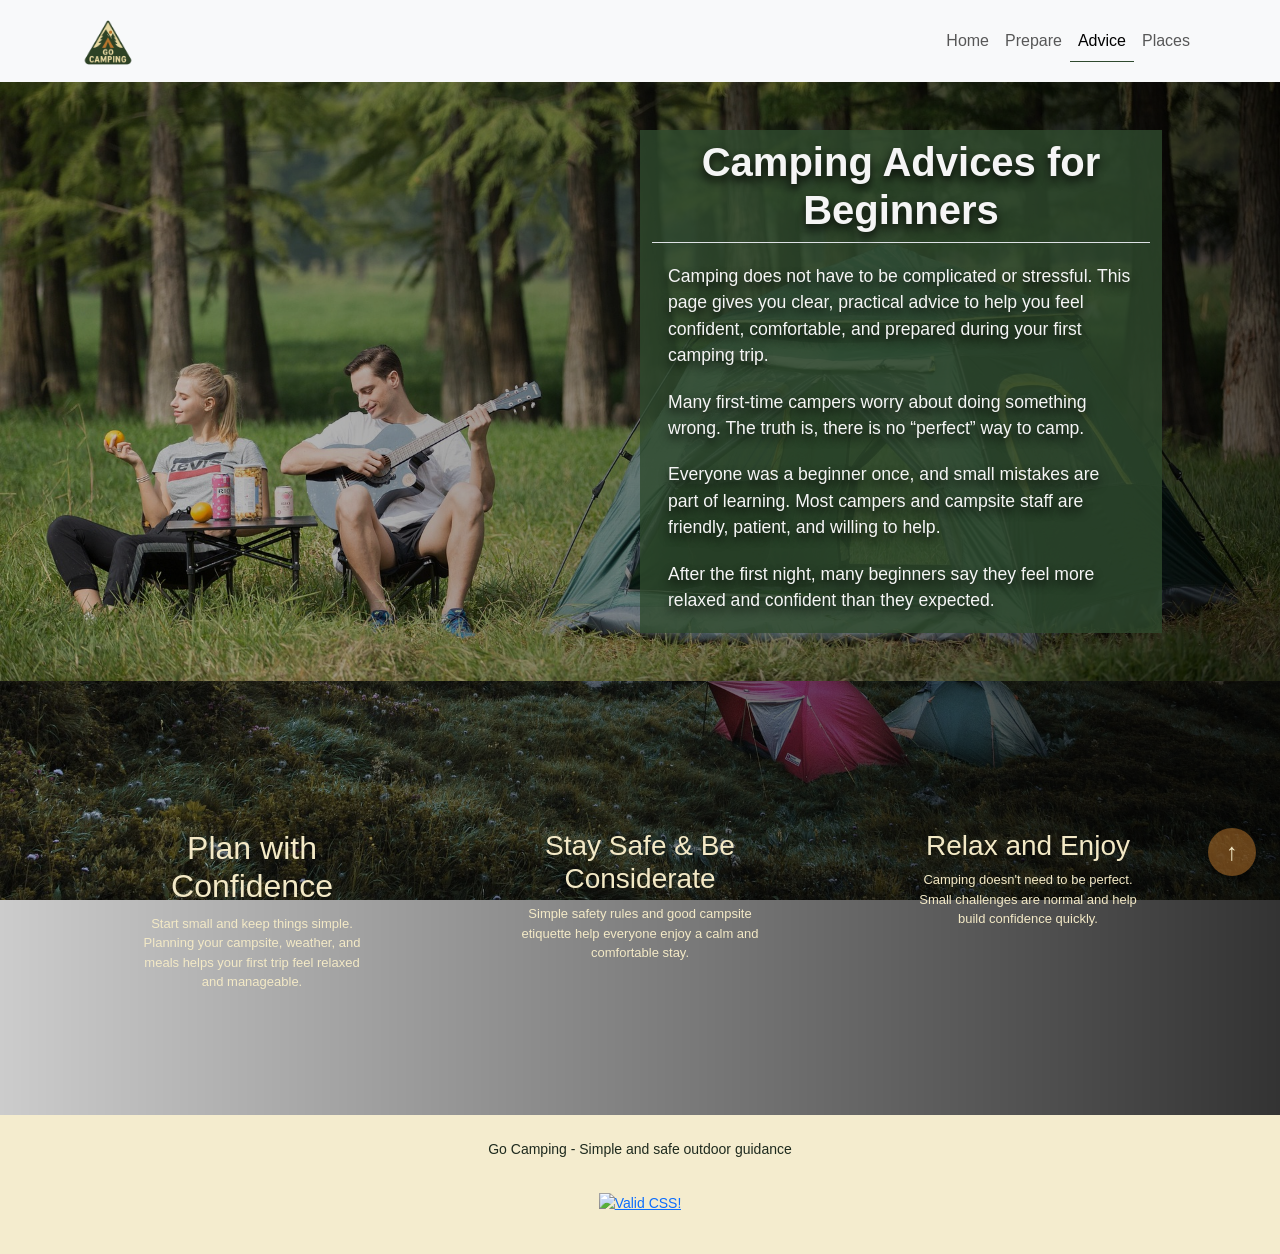
==== advice.html @ 0200592f "Add section 2 cards keeping same stile to all pages" ====
<!DOCTYPE html>
<html lang="en">

<head>
    <meta charset="UTF-8">
    <meta name="viewport" content="width=device-width, initial-scale=1.0">
    <title>Go Camping / Home</title>
    <!-- Favicon -->
    <link rel="icon" type="img/png" href="assets/logo/favicon-96x96.png">

    <!-- Bootstrap CSS link -->
    <link href="https://cdn.jsdelivr.net/npm/bootstrap@5.3.8/dist/css/bootstrap.min.css" rel="stylesheet"
        integrity="sha384-sRIl4kxILFvY47J16cr9ZwB07vP4J8+LH7qKQnuqkuIAvNWLzeN8tE5YBujZqJLB" crossorigin="anonymous">
    <!-- Add custome style sheet -->
    <link rel="stylesheet" href="assets/css/styles.css">
    <link rel="stylesheet" href="assets/css/styles-advice.css">
</head>

<body>
    <a id="top"></a>
    <header>
        <!-- Navigation bar the same on all pages with added "active" class to the active menu link  -->
        <nav class="navbar navbar-expand-lg bg-body-tertiary">
            <div class="container">
                <!-- Make the logo a link to the home page -->
                <a class="navbar-brand" href="index.html">
                    <img src="assets/logo/Go_Camping_logo.png" alt="Go Camping logo" width="52"
                        class="d-inline-block align-text-top">
                </a>
                <button class="navbar-toggler" type="button" data-bs-toggle="collapse" data-bs-target="#navbarNav"
                    aria-controls="navbarNav" aria-expanded="false" aria-label="Toggle navigation">
                    <span class="navbar-toggler-icon"></span>
                </button>
                <div class="collapse navbar-collapse justify-content-end" id="navbarNav">
                    <ul class="navbar-nav">
                        <li class="nav-item">
                            <a class="nav-link " href="index.html">Home</a>
                        </li>
                        <li class="nav-item">
                            <a class="nav-link" href="prepare.html">Prepare</a>
                        </li>
                        <li class="nav-item">
                            <a class="nav-link active" href="advice.html">Advice</a>
                        </li>
                        <li class="nav-item">
                            <a class="nav-link" href="places.html">Places</a>
                        </li>
                    </ul>
                </div>
            </div>
        </nav>
    </header>

    <main id="main-advice">

        <!-- Section Hero 1 -->
        <section id="section-1-advice" class="section hero">
            <div class="container">
                <div class="row justify-content-end align-items-md-center p-md-5">
                    <div class="col-md-6 text-center custom_background">
                        <h1 class="border-bottom p-2 text_shadow">Camping Advices for Beginners</h1>
                        <p class="px-3 text-start text_shadow">
                            Camping does not have to be complicated or stressful.
                            This page gives you clear, practical advice to help you feel confident,
                            comfortable, and prepared during your first camping trip.
                        </p>
                        <p class="px-3 text-start text_shadow">
                            Many first-time campers worry about doing something wrong.
                            The truth is, there is no “perfect” way to camp.
                        </p>
                        <p class="px-3 text-start text_shadow">
                            Everyone was a beginner once, and small mistakes are part of learning.
                            Most campers and campsite staff are friendly, patient, and willing to help.
                        </p>
                        <p class="px-3 text-start text_shadow">
                            After the first night, many beginners say they feel more relaxed
                            and confident than they expected.
                        </p>
                    </div>
                </div>
            </div>
        </section>

        <!-- Section 2 Cards -->
        <section id="section-2-advice" class="py-5">
            <div class="container pb-md-5">
                <div class="row justify-content-center align-items-start g-md-5">
                    <!-- Card 1 -->
                    <div class="col-12 col-md-4 d-flex justify-content-center">
                        <div class="card pt-3 bg-transparent card-fixedSize text-center">
                            <i class="fa-solid fa-map-signs card-icon" style="color: rgb(226, 164, 94);"></i>
                            <div class="card-body-index">
                                <h2 class="card-header">Plan with Confidence</h2>
                                <p class="card-text">
                                    Start small and keep things simple. Planning your campsite, weather, and meals helps
                                    your first
                                    trip feel relaxed and manageable.
                                </p>
                            </div>
                        </div>
                    </div>
                    <!-- Card 2 -->
                    <div class="col-12 col-md-4 d-flex justify-content-center">
                        <div class="card pt-3 bg-transparent card-fixedSize text-center">
                            <i class="fa-solid fa-shield-halved card-icon" style="color: rgb(226, 164, 94);"></i>
                            <div class="card-body-index">
                                <h3 class="card-header">Stay Safe &amp; Be Considerate</h3>
                                <p class="card-text">
                                    Simple safety rules and good campsite etiquette help everyone enjoy a calm and
                                    comfortable stay.
                                </p>
                            </div>
                        </div>
                    </div>
                    <!-- Card 3 -->
                    <div class="col-12 col-md-4 d-flex justify-content-center">
                        <div class="card pt-3 bg-transparent card-fixedSize text-center">
                            <i class="fa-solid fa-mug-hot card-icon" style="color: rgb(226, 164, 94);"></i>
                            <div class="card-body-index">
                                <h3 class="card-header">Relax and Enjoy</h3>
                                <p class="card-text">
                                    Camping doesn't need to be perfect. Small challenges are normal and help build
                                    confidence quickly.
                                </p>
                            </div>
                        </div>
                    </div>

                </div>
            </div>
        </section>

        

    </main>

    <footer class="site-footer">
        <p>Go Camping - Simple and safe outdoor guidance</p>
        <ul id="social-networks">
            <li><a href="https://www.facebook.com" target="_blank"
                    aria-label="Visit our Facebook page (opens in a new tab)"><i class="fa-brands fa-facebook"></i></a>
            </li>
            <li><a href="https://www.x.com" target="_blank" aria-label="Visit our Tweeter page (opens in a new tab)"><i
                        class="fa-brands fa-twitter"></i></a></li>
            <li><a href="https://www.youtube.com" target="_blank"
                    aria-label="Visit our YouTube channel (opens in a new tab)"><i class="fa-brands fa-youtube"></i></a>
            </li>
            <li><a href="https://www.instagram.com" target="_blank"
                    aria-label="Visit our Instagram page (opens in a new tab)"><i
                        class="fa-brands fa-instagram"></i></a></li>
        </ul>
        <p>
            <a href="https://jigsaw.w3.org/css-validator/check/referer">
                <img style="border:0;width:88px;height:31px" src="https://jigsaw.w3.org/css-validator/images/vcss"
                    alt="Valid CSS!">
            </a>
        </p>
    </footer>
    <a href="#top" class="back-to-top" aria-label="Back to top">
        ↑
    </a>
    <!-- Font Awesome kit -->
    <script src="https://kit.fontawesome.com/3b20d96fa9.js" crossorigin="anonymous"></script>
    <!-- Bootstrap JS -->
    <script src="https://cdn.jsdelivr.net/npm/bootstrap@5.3.8/dist/js/bootstrap.bundle.min.js"
        integrity="sha384-FKyoEForCGlyvwx9Hj09JcYn3nv7wiPVlz7YYwJrWVcXK/BmnVDxM+D2scQbITxI" crossorigin="anonymous">
        </script>
</body>

</html>
---- assets/css/styles.css ----
/* ============================================ */
/* Color variables */

:root {
    --color-primary: rgb(47, 74, 46);
    --color-primary-dark: rgb(36, 58, 35);
    --color-accent: rgb(196, 122, 44);
    --color-accent-light: rgb(226, 164, 94);
    --color-bg-main: rgb(243, 233, 198);
    --color-bg-soft: rgb(250, 245, 228);
    --color-text-main: rgb(30, 42, 30);
    --color-text-light: rgb(243, 233, 198);
    --color-border: rgb(212, 200, 158);
}

.dark_background {
    background-color: rgba(47, 74, 46, 0.8) !important;
}

.light_background{
    background-color: rgba(196, 122, 44, 0.8) !important;
}

.text_shadow {
    text-shadow: 0 5px 10px rgba(0, 0, 0, 0.9);
}

/* ============================================ */
/* Reset & base styles */

* {
    margin: 0;
    padding: 0;
    box-sizing: border-box;
    scroll-behavior: smooth;
}

body {
    font-family: 'Montserrat', sans-serif;
    min-height: 100vh;
    color: var(--color-text-light);
}

/* ============================================ */
/* Layout */

main {
    padding-top: 70px;
}

#main-home {
    background:
        linear-gradient(to right, rgba(0, 0, 0, 0.2), rgba(0, 0, 0, 0.8)),
        url("../img/hero-image-1.jpg") left bottom / cover no-repeat fixed;
}

/* ============================================ */
/* Navbar */

.active {
    border-bottom: 1px solid var(--color-primary);
}

/* ============================================ */
/* Buttons */

.btn-styles,
.btn-styles-reverse {
    border-radius: 0;
    border: none;
    color: var(--color-text-light) !important;
}

.btn-styles {
    background-color: var(--color-accent) !important;
}

.btn-styles-reverse {
    background-color: var(--color-primary) !important;
}

.btn-styles:hover,
.btn-styles-reverse:hover {
    transform: translateY(-2px);
    box-shadow: 0 6px 20px rgba(0, 0, 0, 0.15);
}

/* ============================================ */
/* Hero text */

.hero h1 {
    color: whitesmoke;
    margin-bottom: 20px;
    font-size: 2.5rem;
    font-weight: 600;
}

.hero p {
    color: whitesmoke;
    font-size: 1.1rem;
    margin-bottom: 20px;

    font-weight: 500;
}

/* ============================================ */
/* Sections Styles */

/* Section 1 */
#section-1-index {
    min-height: 80vh;
    display: flex;
    flex-direction: column;
    justify-content: center;
    align-items: center;
    text-align: center;
    padding: 40px;
}

/* Section 2 */
/* Accordion styles */

/* Shared accordion base */
.accordion-button-1,
.accordion-button-2 {
    background-color: var(--color-bg-soft);
    color: var(--color-text-main);
    box-shadow: none;
}

.accordion-body-1,
.accordion-body-2 {
    background-color: var(--color-bg-soft);
    box-shadow: none;
}

/* Accordion active states */
.accordion-button-1:not(.collapsed) {
    background-color: var(--color-accent);
    color: var(--color-text-light);
    box-shadow: none;
}

.accordion-button-1:is(.collapsed),
.accordion-button-2:is(.collapsed) {
    box-shadow: none;
}

.accordion-button-2:not(.collapsed) {
    background-color: var(--color-primary);
    color: var(--color-text-light);
    box-shadow: none;
}

/* ============================================ */
/* Section 3 */
/* Cards (cleaned & unified) */

.card,
.card * {
    border: none;
    background-color: transparent;
}


/* Fixed size card */
.card-fixedSize {
    width: 15rem;
    height: 15rem;
    transition:
        transform 0.3s ease,
        box-shadow 0.3s ease,
        background-color 0.3s ease;
}

/* Responsive icon */
.card-icon {
    font-size: clamp(3rem, 5vw, 5rem);
    padding: 0.8rem;
    transition: transform 0.3s ease, color 0.3s ease;
}

/* Card text */
.card-body-index {
    color: var(--color-text-light);
    font-size: small;
}

/* Hover effect */
.card-fixedSize:hover {
    transform: translateY(-8px);
}

.card-fixedSize:hover .card-icon {
    transform: scale(1.1);
    color: var(--color-accent);
}

/* ============================================ */
/* Footer */

.site-footer {
    text-align: center;
    padding: 1.5rem;
    font-size: 0.875rem;
    background-color: rgba(243, 233, 198, 0.85);
}

footer p {
    color: var(--color-text-main);
}

#social-networks {
    display: flex;
    justify-content: center;
    gap: 20px;
    list-style: none;
    padding: 0;
}

#social-networks a {
    color: var(--color-primary-dark);
    font-size: 1.5rem;
}

#image-homepage {
    width: 350px;
    height: auto;
    border-radius: 20px;
}

/* ============================================ */
/* Modal */
.modal-content {
    color: whitesmoke;
}

/* ============================================ */
/* Back to top button */

.back-to-top {
    position: fixed;
    bottom: 1.5rem;
    right: 1.5rem;
    z-index: 999;

    width: 48px;
    height: 48px;

    display: flex;
    align-items: center;
    justify-content: center;

    background-color: rgba(196, 122, 44, 0.5);
    color: var(--color-text-light);
    text-decoration: none;

    font-size: 1.5rem;
    font-weight: bold;
    border-radius: 50%;
    box-shadow: 0 4px 8px rgba(0, 0, 0, 0.25);
}

/* ============================================ */
/* Media queries for responsiveness */

@media (max-width: 576px) {
    .hero p {
        color: whitesmoke;
        font-size: 0.9rem;
        margin-bottom: 20px;
    }

    .back-to-top {
        width: 42px;
        height: 42px;
        font-size: 1.25rem;
        bottom: 1rem;
        right: 1rem;
    }
}

@media (max-width: 768px) {
    .section2,
    .section3 {
        width: 100%;
    }

    .section2 {
        margin-bottom: 20px;
    }

    .card-fixedSize {
        width: 10rem !important;
        height: 17rem !important;
        margin: 0;
        padding: 0;
    }   

    .card h3 {
        font-size: 1rem;
    }
}
---- assets/css/styles-advice.css ----
/* ============================================ */
/* Color variables */

:root {
    --color-primary: rgb(47, 74, 46);
    --color-primary-dark: rgb(36, 58, 35);
    --color-accent: rgb(196, 122, 44);
    --color-accent-light: rgb(226, 164, 94);
    --color-bg-main: rgb(243, 233, 198);
    --color-bg-soft: rgb(250, 245, 228);
    --color-text-main: rgb(30, 42, 30);
    --color-text-light: rgb(243, 233, 198);
    --color-border: rgb(212, 200, 158);
}

/* ============================================ */

#main-advice {
    padding-top: 0;
    background:
        linear-gradient(
            to right,
            rgba(0, 0, 0, 0.2),
            rgba(0, 0, 0, 0.8)
        ),
        url("../img/camping-6.jpg") left bottom/cover no-repeat fixed;
}

/* Section 1 */
#section-1-advice {
    color: whitesmoke;
    margin-bottom: 50px;
    background:
        linear-gradient(
            to right,
            rgba(0, 0, 0, 0.2),
            rgba(0, 0, 0, 0.6)
        ),
        url("../img/hero-image-4.jpg") left bottom/cover no-repeat;
}

/* ============================================ */
/* Media queries for responsiveness */

@media (max-width: 576px) {
    .custom_background {
        background-color: rgba(47, 74, 46, 0.3);
    }   
}

@media (min-width: 768px) {
    .custom_background {
        background-color: rgba(47, 74, 46, 0.8);
    }   
}
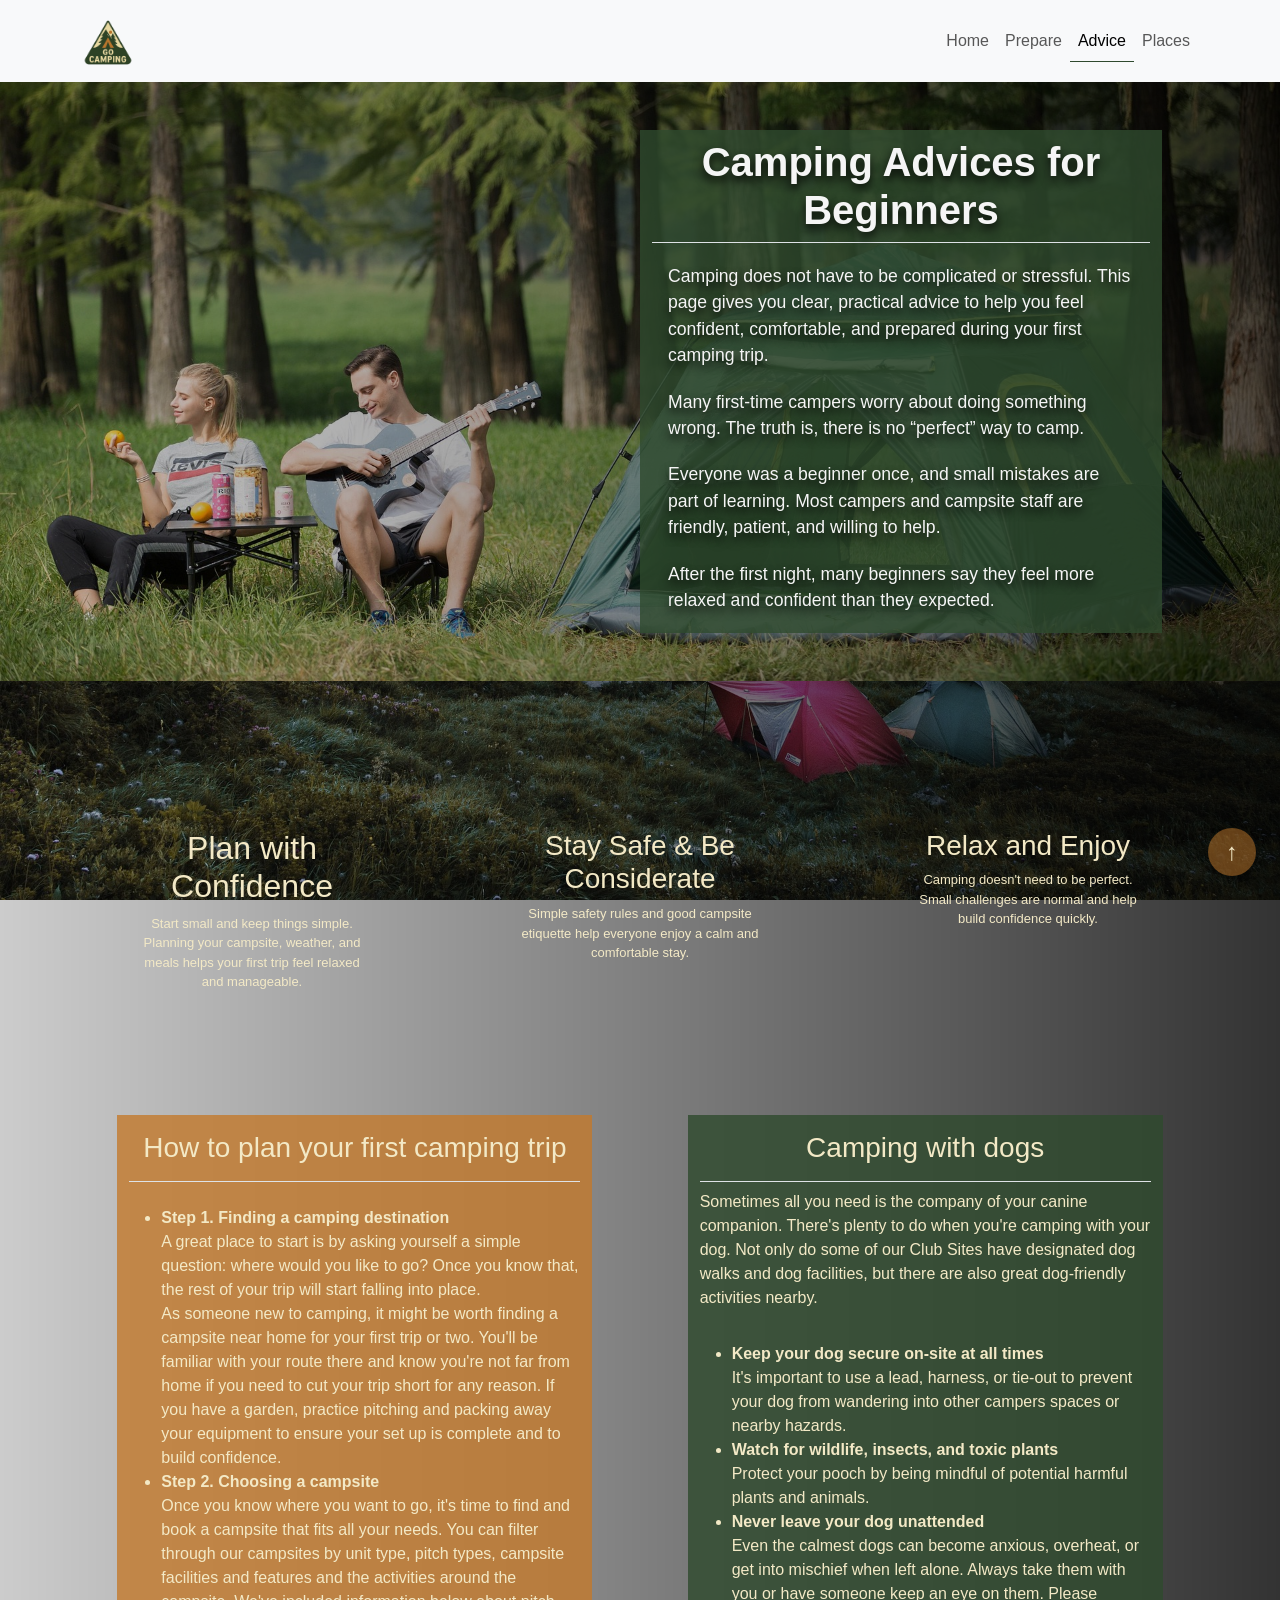
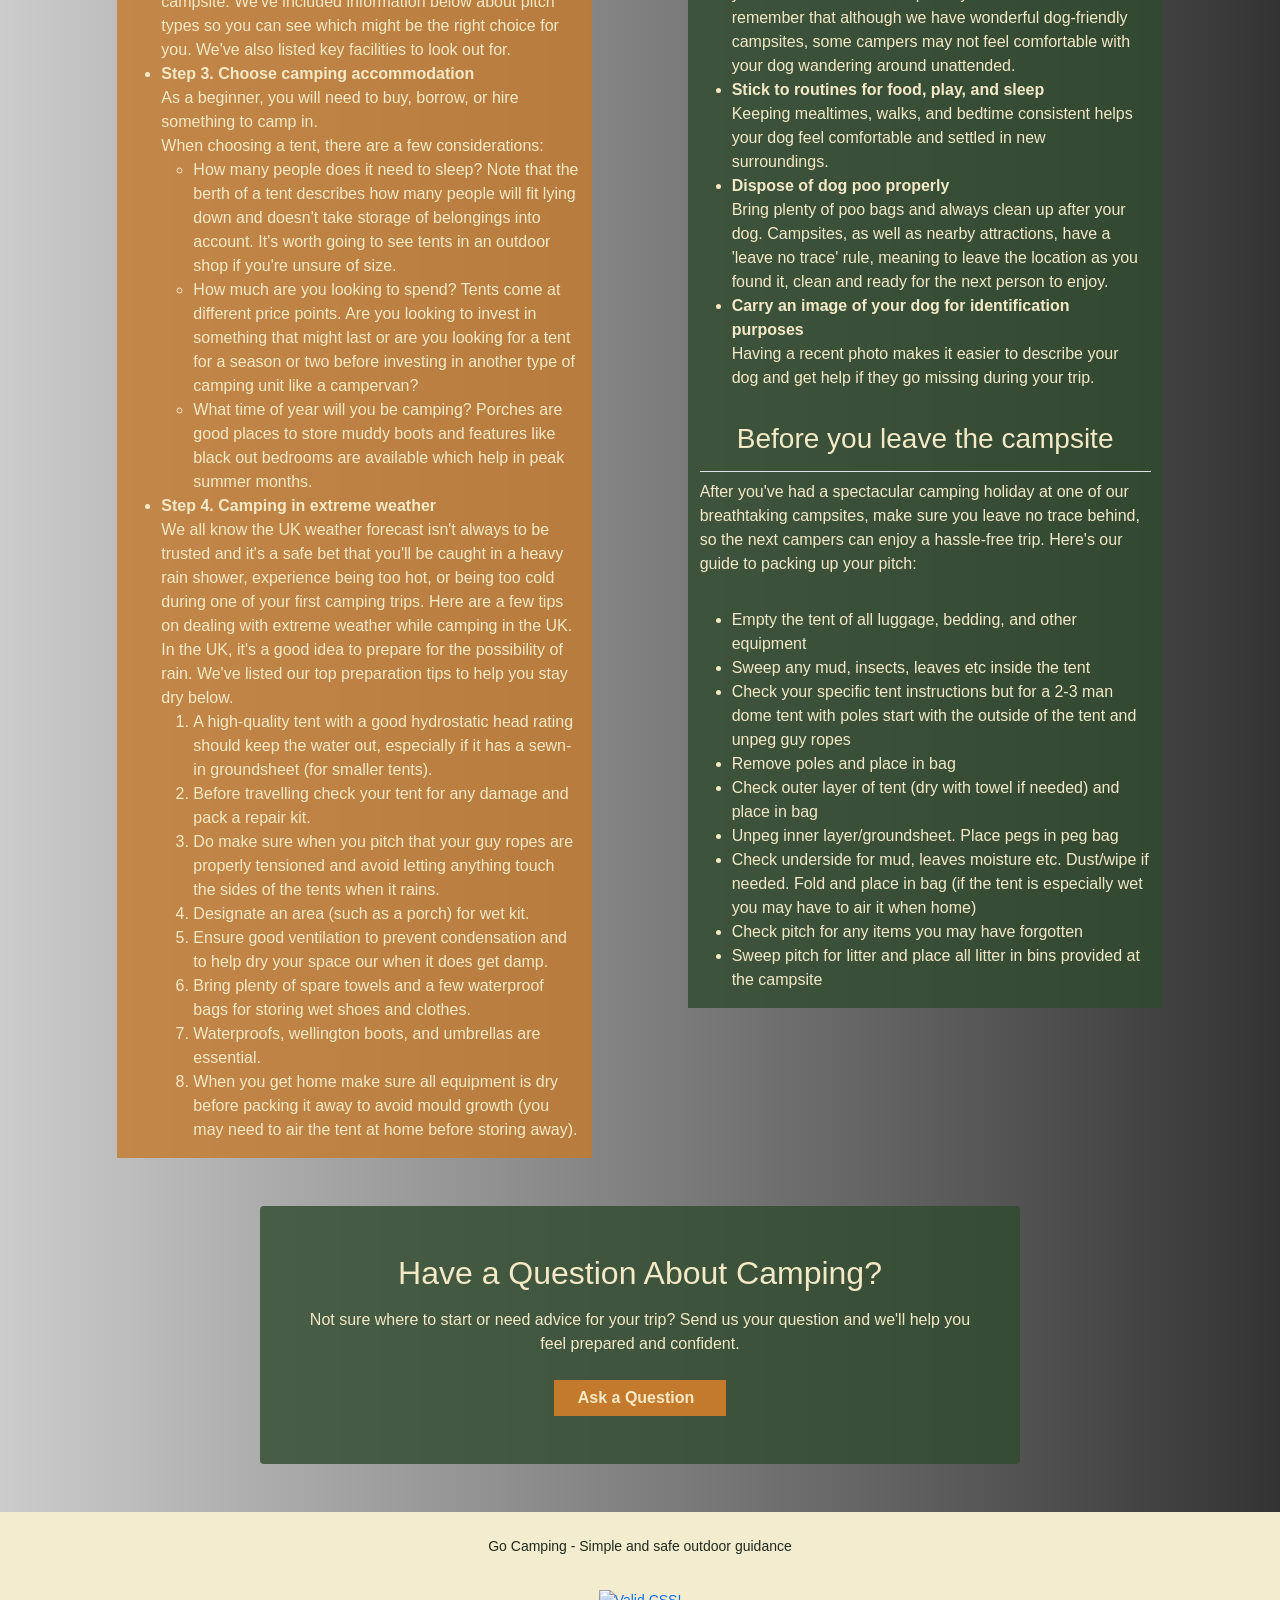
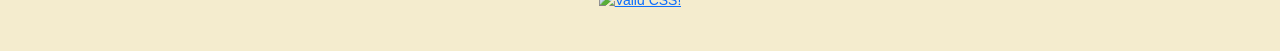
==== commit b44f16cc: "Add section 3 and modal" ====
--- a/advice.html
+++ b/advice.html
@@ -130,7 +130,254 @@
             </div>
         </section>
 
-        
+        <!-- Section 3 -->
+        <section id="section-3-advice">
+            <div class="container">
+                <div class="row justify-content-evenly align-items-start gap-5">
+                    <!-- How to plan your first camping trip -->
+                    <div class="col-md-5 text-center light_background">
+                        <h3 class="border-bottom py-3">
+                            How to plan your first camping trip
+                            <i class="fa-solid fa-tent" style="color: rgb(47, 74, 46);"></i>
+                        </h3>
+                        <ul class="list-inline-item pt-3">
+                            <li class="text-start">
+                                <b>Step 1. Finding a camping destination</b><br>
+                                A great place to start is by asking yourself a simple question: where would you like to
+                                go? Once you know that, the rest of your trip will start falling into place.<br>
+                                As someone new to camping, it might be worth finding a campsite near home for your first
+                                trip or two. You'll be familiar with your route there and know you're not far from
+                                home if you need to cut your trip short for any reason. If you have a garden, practice
+                                pitching and packing away your equipment to ensure your set up is complete and to build
+                                confidence.
+                            </li>
+                            <li class="text-start">
+                                <b>Step 2. Choosing a campsite</b><br>
+                                Once you know where you want to go, it's time to find and book a campsite that fits all
+                                your needs.
+                                You can filter through our campsites by unit type, pitch types, campsite facilities and
+                                features and the activities around the campsite.
+                                We've included information below about pitch types so you can see which might be the
+                                right choice for you. We've also listed key facilities
+                                to look out for.
+                            </li>
+                            <li class="text-start">
+                                <b>Step 3. Choose camping accommodation</b><br>
+                                As a beginner, you will need to buy, borrow, or hire something to camp in. <br>
+                                When choosing a tent, there are a few considerations:
+                                <ul>
+                                    <li>How many people does it need to sleep? Note that the berth of a tent describes
+                                        how many people will fit
+                                        lying down and doesn't take storage of belongings into account. It's worth going
+                                        to see tents in an outdoor shop if you're unsure of size.
+                                    </li>
+                                    <li>How much are you looking to spend? Tents come at different price points. Are you
+                                        looking to invest in something that might last or are you
+                                        looking for a tent for a season or two before investing in another type of
+                                        camping unit like a campervan?
+                                    </li>
+                                    <li>
+                                        What time of year will you be camping? Porches are good places to store muddy
+                                        boots and features like black out bedrooms are available which help in peak
+                                        summer months.
+                                    </li>
+                                </ul>
+                            </li>
+                            <li class="text-start">
+                                <b>Step 4. Camping in extreme weather</b> <br>
+                                We all know the UK weather forecast isn't always to be trusted and it's a safe bet that
+                                you'll be caught in a heavy rain shower,
+                                experience being too hot, or being too cold during one of your first camping trips. Here
+                                are a few tips on dealing with extreme
+                                weather while camping in the UK. <br>
+                                In the UK, it's a good idea to prepare for the possibility of rain. We've listed our top
+                                preparation tips to help you stay dry below.
+                                <ol>
+                                    <li>A high-quality tent with a good hydrostatic head rating should keep the water
+                                        out, especially if it has a sewn-in groundsheet (for smaller tents).</li>
+                                    <li>Before travelling check your tent for any damage and pack a repair kit.</li>
+                                    <li>Do make sure when you pitch that your guy ropes are properly tensioned and avoid
+                                        letting anything touch the sides of the tents when it rains.</li>
+                                    <li>Designate an area (such as a porch) for wet kit.</li>
+                                    <li>Ensure good ventilation to prevent condensation and to help dry your space our
+                                        when it does get damp.</li>
+                                    <li>Bring plenty of spare towels and a few waterproof bags for storing wet shoes and
+                                        clothes.</li>
+                                    <li>Waterproofs, wellington boots, and umbrellas are essential.</li>
+                                    <li>When you get home make sure all equipment is dry before packing it away to avoid
+                                        mould growth (you may need to air the tent at home before storing away).</li>
+                                </ol>
+                            </li>
+
+                        </ul>
+                    </div>
+                    <!-- Camping with dogs -->
+                    <div class="col-md-5 text-center dark_background">
+                        <h3 class="border-bottom py-3">
+                            Camping with dogs
+                            <i class="fa-solid fa-dog" style="color: rgb(196, 122, 44);"></i>
+                        </h3>
+                        <p class="text-start">
+                            Sometimes all you need is the company of your canine companion. There's plenty to do when
+                            you're camping with your dog.
+                            Not only do some of our Club Sites have designated dog walks and dog facilities, but there
+                            are also great dog-friendly activities nearby.
+                        </p>
+                        <ul class="list-inline-item pt-3">
+                            <li class="text-start">
+                                <b>Keep your dog secure on-site at all times</b><br>
+                                It's important to use a lead, harness, or tie-out to prevent your dog from wandering
+                                into other campers spaces or nearby hazards.
+                            </li>
+                            <li class="text-start">
+                                <b>Watch for wildlife, insects, and toxic plants</b><br>
+                                Protect your pooch by being mindful of potential harmful plants and animals.
+                            </li>
+                            <li class="text-start">
+                                <b>Never leave your dog unattended</b><br>
+                                Even the calmest dogs can become anxious, overheat, or get into mischief when left
+                                alone.
+                                Always take them with you or have someone keep an eye on them.
+                                Please remember that although we have wonderful dog-friendly campsites, some campers may
+                                not feel comfortable with
+                                your dog wandering around unattended.
+                            </li>
+                            <li class="text-start">
+                                <b>Stick to routines for food, play, and sleep</b><br>
+                                Keeping mealtimes, walks, and bedtime consistent helps your dog feel comfortable and
+                                settled in new surroundings.
+                            </li>
+                            <li class="text-start">
+                                <b>Dispose of dog poo properly</b><br>
+                                Bring plenty of poo bags and always clean up after your dog. Campsites, as well as
+                                nearby attractions, have a 'leave no trace' rule,
+                                meaning to leave the location as you found it, clean and ready for the next person to
+                                enjoy.
+                            </li>
+                            <li class="text-start">
+                                <b>Carry an image of your dog for identification purposes</b><br>
+                                Having a recent photo makes it easier to describe your dog and get help if they go
+                                missing during your trip.
+                            </li>
+                        </ul>
+                        <h3 class="border-bottom py-3">
+                            Before you leave the campsite
+                            <i class="fa-solid fa-face-grin-beam" style="color: rgb(196, 122, 44);"></i>
+                        </h3>
+                        <p class="text-start">After you've had a spectacular camping holiday at one of our breathtaking
+                            campsites, make sure you leave no trace behind, so the next campers can enjoy a hassle-free
+                            trip.
+                            Here's our guide to packing up your pitch:</p>
+                        <ul class="list-inline-item pt-3">
+                            <li class="text-start">Empty the tent of all luggage, bedding, and other equipment</li>
+                            <li class="text-start">Sweep any mud, insects, leaves etc inside the tent</li>
+                            <li class="text-start">Check your specific tent instructions but for a 2-3 man dome tent
+                                with poles start with the outside of the tent and unpeg guy ropes</li>
+                            <li class="text-start">Remove poles and place in bag</li>
+                            <li class="text-start">Check outer layer of tent (dry with towel if needed) and place in bag
+                            </li>
+                            <li class="text-start">Unpeg inner layer/groundsheet. Place pegs in peg bag</li>
+                            <li class="text-start">Check underside for mud, leaves moisture etc. Dust/wipe if needed.
+                                Fold and place in bag (if the tent is especially wet you may have to air it when home)
+                            </li>
+                            <li class="text-start">Check pitch for any items you may have forgotten</li>
+                            <li class="text-start">Sweep pitch for litter and place all litter in bins provided at the
+                                campsite</li>
+                        </ul>
+                    </div>
+                </div>
+            </div>
+        </section>
+
+        <!-- Section 4 modal + button -->
+        <section class="section py-5" aria-labelledby="ask-question-heading">
+            <div class="container">
+                <!-- Header and button for the modal -->
+                <div class="row justify-content-center text-center">
+                    <div class="col-md-8 dark_background p-4 p-md-5 rounded-1">
+                        <h2 id="ask-question-heading" class="mb-3">
+                            Have a Question About Camping?
+                        </h2>
+                        <p class="mb-4">
+                            Not sure where to start or need advice for your trip?
+                            Send us your question and we'll help you feel prepared and confident.
+                        </p>
+
+                        <!-- Button trigger modal -->
+                        <button type="button" class="btn btn-styles fw-bold px-4" data-bs-toggle="modal"
+                            data-bs-target="#questionModal" aria-label="Open form to ask a camping question">
+                            Ask a Question
+                            <i class="fa-solid fa-paper-plane ms-2" aria-hidden="true"></i>
+                        </button>
+                    </div>
+                </div>
+            </div>
+            <!-- Modal -->
+            <div class="modal fade" id="questionModal" tabindex="-1" aria-hidden="true">
+                <div class="modal-dialog modal-dialog-centered modal-body dark_background">
+                    <div class="modal-content bg-transparent">
+                        <!-- Modal header -->
+                        <div class="modal-header">
+                            <h3 class="modal-title" id="questionModalLabel">
+                                Ask a Camping Question
+                            </h3>
+                            <button type="button" class="btn-close btn-close-white" data-bs-dismiss="modal"
+                                aria-label="Close"></button>
+                        </div>
+                        <!-- Modal body -->
+                        <div class="modal-body">
+                            <!-- Using GET instead of post so we get redirected to success.html -->
+                            <form action="success.html" method="get">
+
+                                <!-- Name -->
+                                <div class="mb-3">
+                                    <label for="userName" class="form-label">Your Name *</label>
+                                    <input type="text" class="form-control" id="userName" name="name" required>
+                                </div>
+
+                                <!-- Email -->
+                                <div class="mb-3">
+                                    <label for="userEmail" class="form-label">Email Address *</label>
+                                    <input type="email" class="form-control" id="userEmail" name="email" required>
+                                </div>
+
+                                <!-- Topic -->
+                                <div class="mb-3">
+                                    <label for="questionTopic" class="form-label">Topic *</label>
+                                    <select class="form-select" id="questionTopic" name="topic" required>
+                                        <option value="" disabled selected>Select a topic</option>
+                                        <option>Choosing a campsite</option>
+                                        <option>First-time camping</option>
+                                        <option>Camping safety</option>
+                                        <option>Camping with family</option>
+                                        <option>Equipment & packing</option>
+                                        <option>Other</option>
+                                    </select>
+                                </div>
+
+                                <!-- Question -->
+                                <div class="mb-3">
+                                    <label for="userMessage" class="form-label">
+                                        Your Question *
+                                    </label>
+                                    <textarea class="form-control" id="userMessage" name="message" rows="4"
+                                        required></textarea>
+                                </div>
+
+                                <!-- Submit Button -->
+                                <div class="text-end">
+                                    <button type="submit" class="btn btn-styles fw-bold">
+                                        Send Question
+                                        <i class="fa-solid fa-check ms-2" aria-hidden="true"></i>
+                                    </button>
+                                </div>
+
+                            </form>
+                        </div>
+                    </div>
+                </div>
+            </div>
+        </section>
 
     </main>
 
--- a/assets/css/styles-advice.css
+++ b/assets/css/styles-advice.css
@@ -39,6 +39,11 @@
         url("../img/hero-image-4.jpg") left bottom/cover no-repeat;
 }
 
+/* Cards */
+.card-icon {
+    color: var(--color-primary);
+}
+
 /* ============================================ */
 /* Media queries for responsiveness */
 
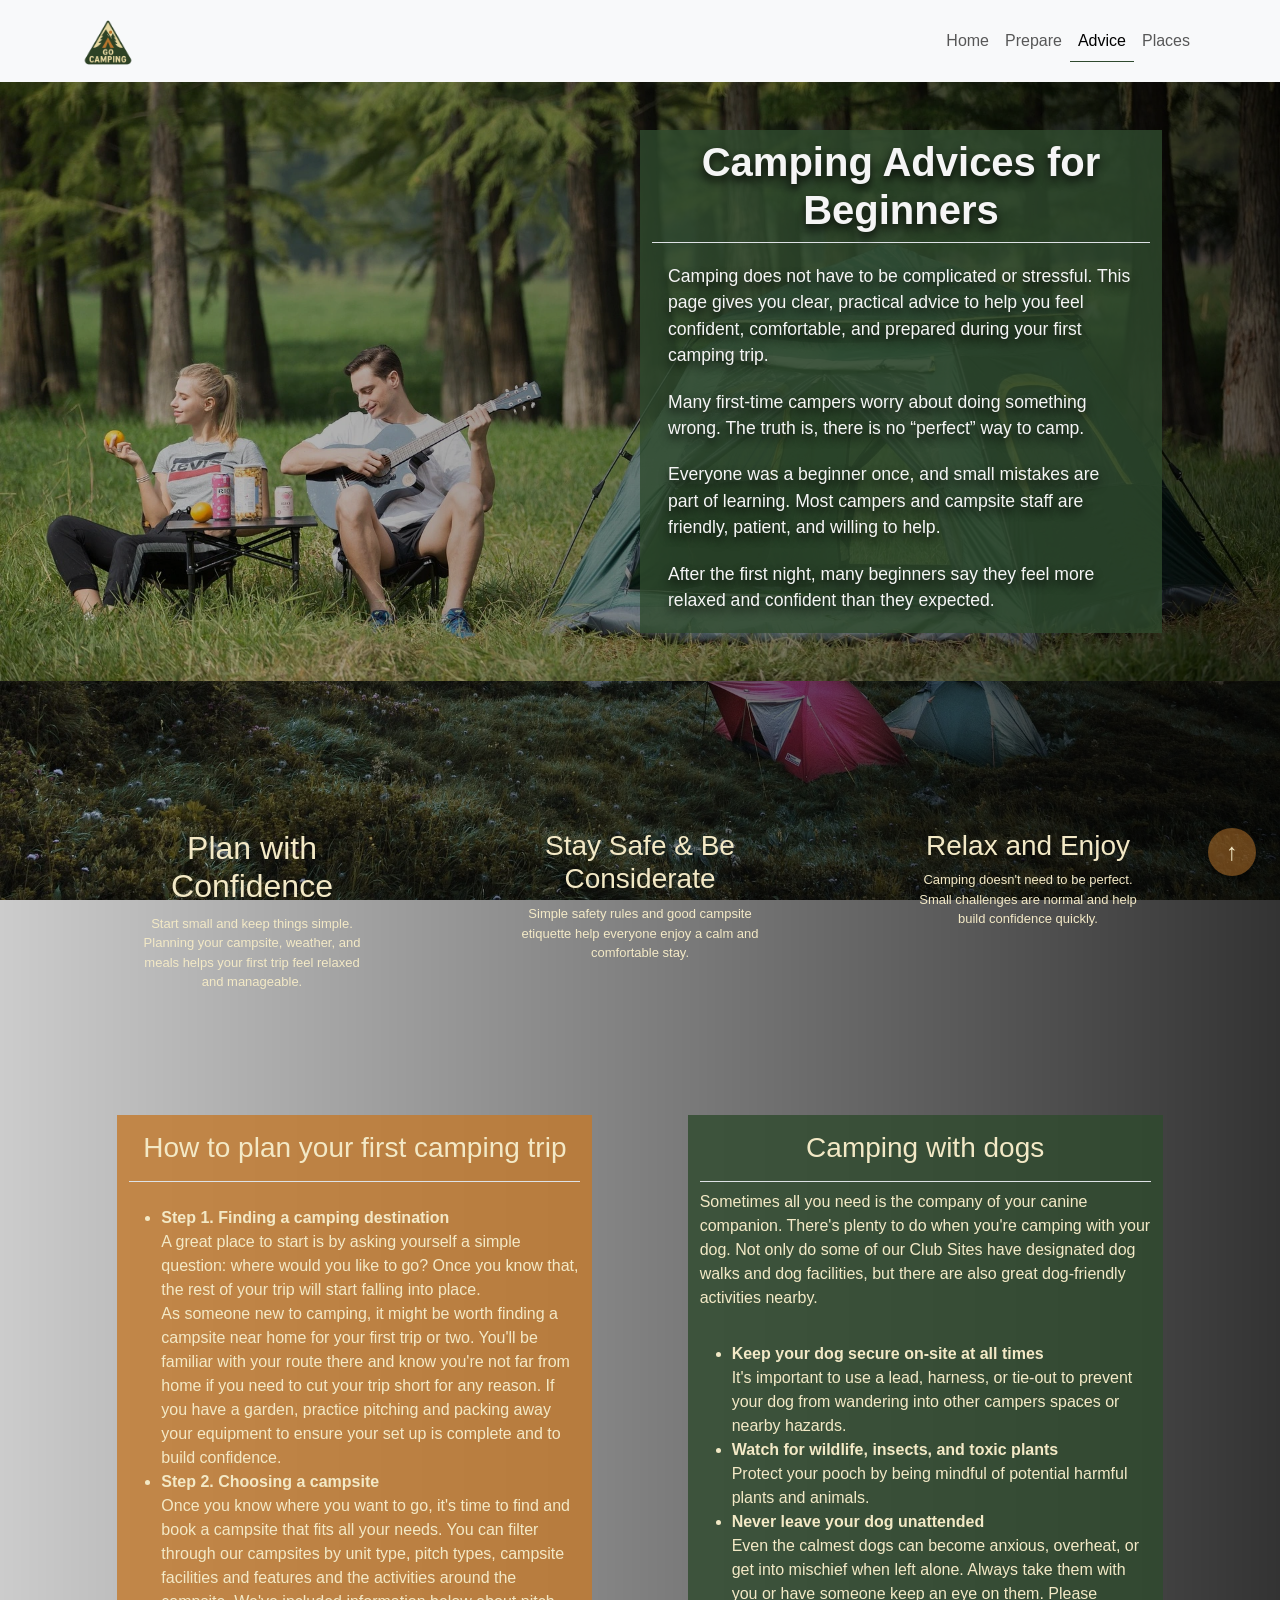
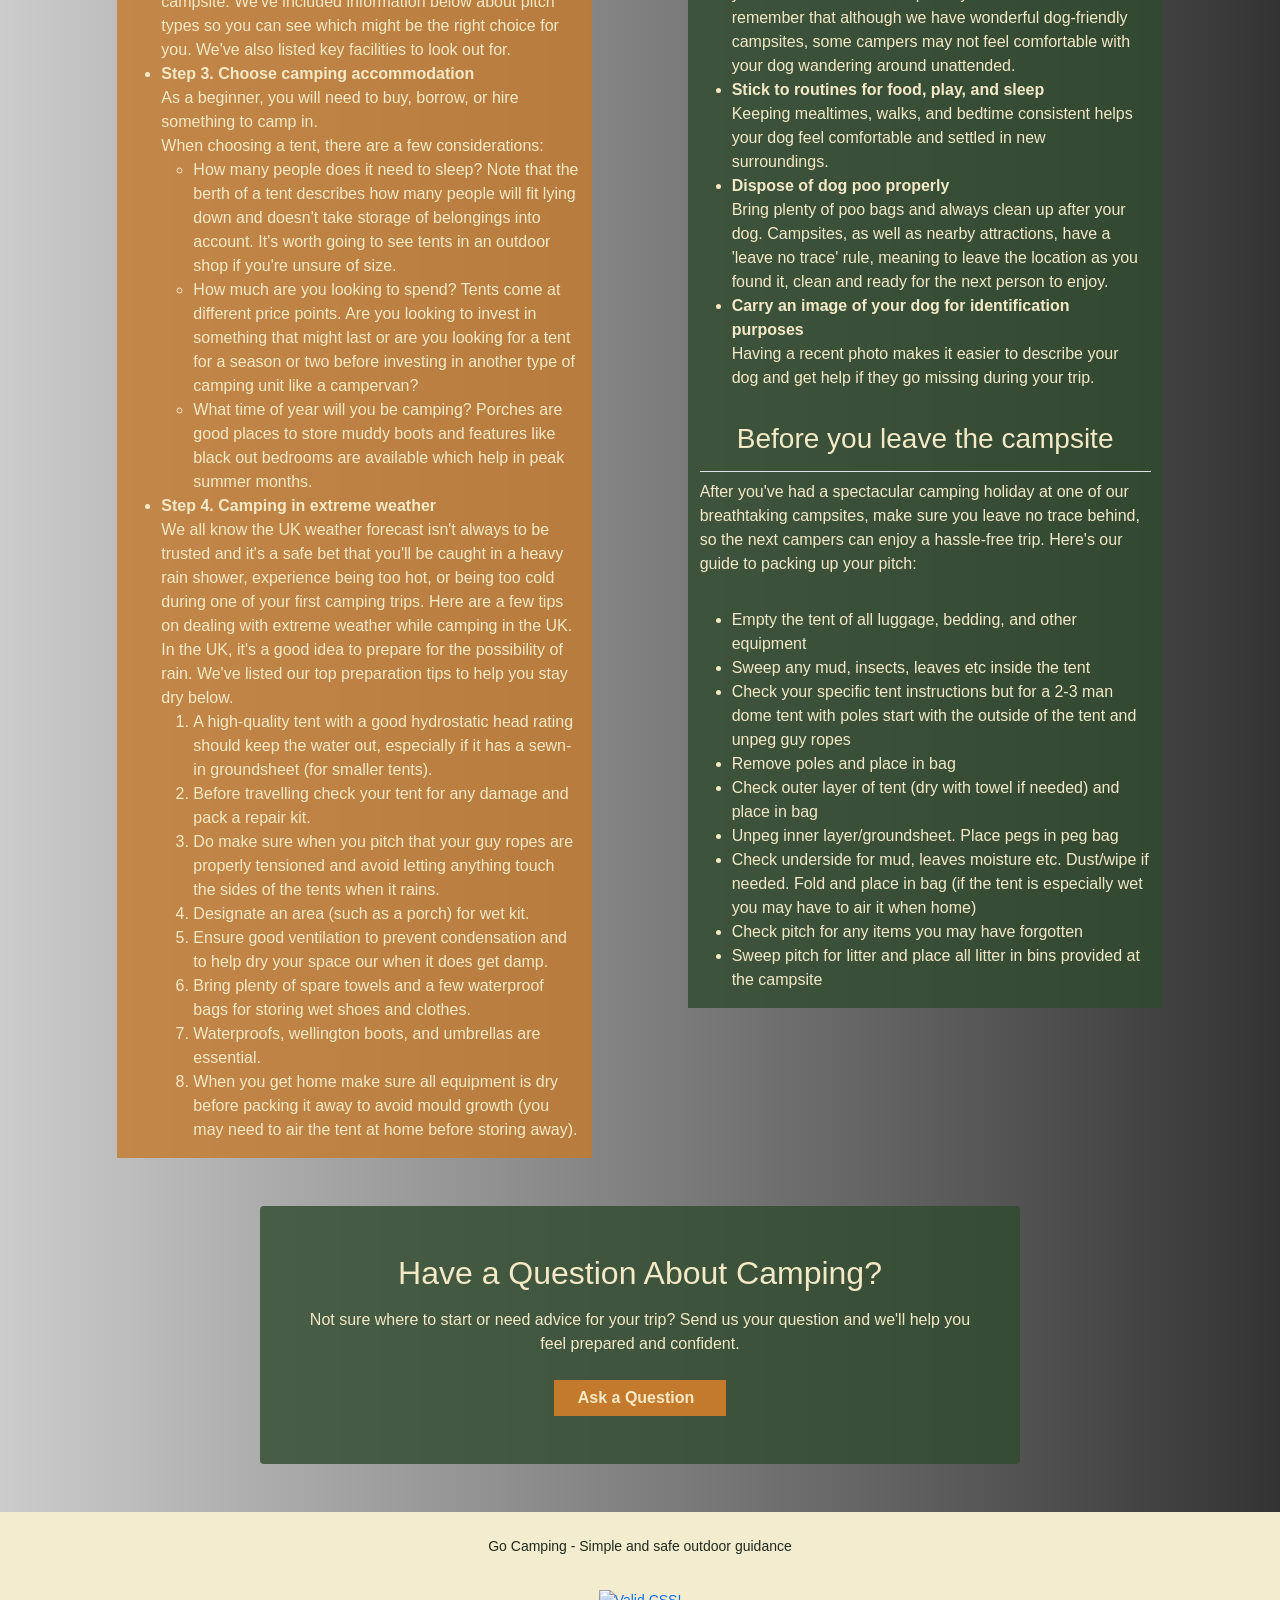
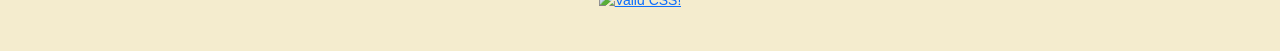
==== commit 2767a989: "Improve SEO on home page and fix minor stuff" ====
--- a/advice.html
+++ b/advice.html
@@ -4,6 +4,9 @@
 <head>
     <meta charset="UTF-8">
     <meta name="viewport" content="width=device-width, initial-scale=1.0">
+    <!-- Boost SEO -->
+    <meta name="description"
+  content="Beginner-friendly camping guide for first-time campers in the UK. Learn what to pack, campsite rules, and how to prepare.">
     <title>Go Camping / Home</title>
     <!-- Favicon -->
     <link rel="icon" type="img/png" href="assets/logo/favicon-96x96.png">
--- a/assets/css/styles.css
+++ b/assets/css/styles.css
@@ -51,7 +51,7 @@
 #main-home {
     background:
         linear-gradient(to right, rgba(0, 0, 0, 0.2), rgba(0, 0, 0, 0.8)),
-        url("../img/hero-image-1.jpg") left bottom / cover no-repeat fixed;
+        url("../img/hero-image-1.webp") left bottom / cover no-repeat fixed;
 }
 
 /* ============================================ */
@@ -180,6 +180,18 @@
     transition: transform 0.3s ease, color 0.3s ease;
 }
 
+.card-icon-tree {
+    color: rgb(47, 74, 46);
+ }
+
+.card-icon-sun {
+    color: rgb(226, 164, 94);
+ }
+
+.card-icon-fire {
+    color: rgb(249, 120, 29);
+ }
+
 /* Card text */
 .card-body-index {
     color: var(--color-text-light);
@@ -193,7 +205,6 @@
 
 .card-fixedSize:hover .card-icon {
     transform: scale(1.1);
-    color: var(--color-accent);
 }
 
 /* ============================================ */
--- a/assets/css/styles-advice.css
+++ b/assets/css/styles-advice.css
@@ -23,7 +23,7 @@
             rgba(0, 0, 0, 0.2),
             rgba(0, 0, 0, 0.8)
         ),
-        url("../img/camping-6.jpg") left bottom/cover no-repeat fixed;
+        url("../img/camping-6.webp") left bottom/cover no-repeat fixed;
 }
 
 /* Section 1 */
@@ -36,7 +36,7 @@
             rgba(0, 0, 0, 0.2),
             rgba(0, 0, 0, 0.6)
         ),
-        url("../img/hero-image-4.jpg") left bottom/cover no-repeat;
+        url("../img/hero-image-4.webp") left bottom/cover no-repeat;
 }
 
 /* Cards */
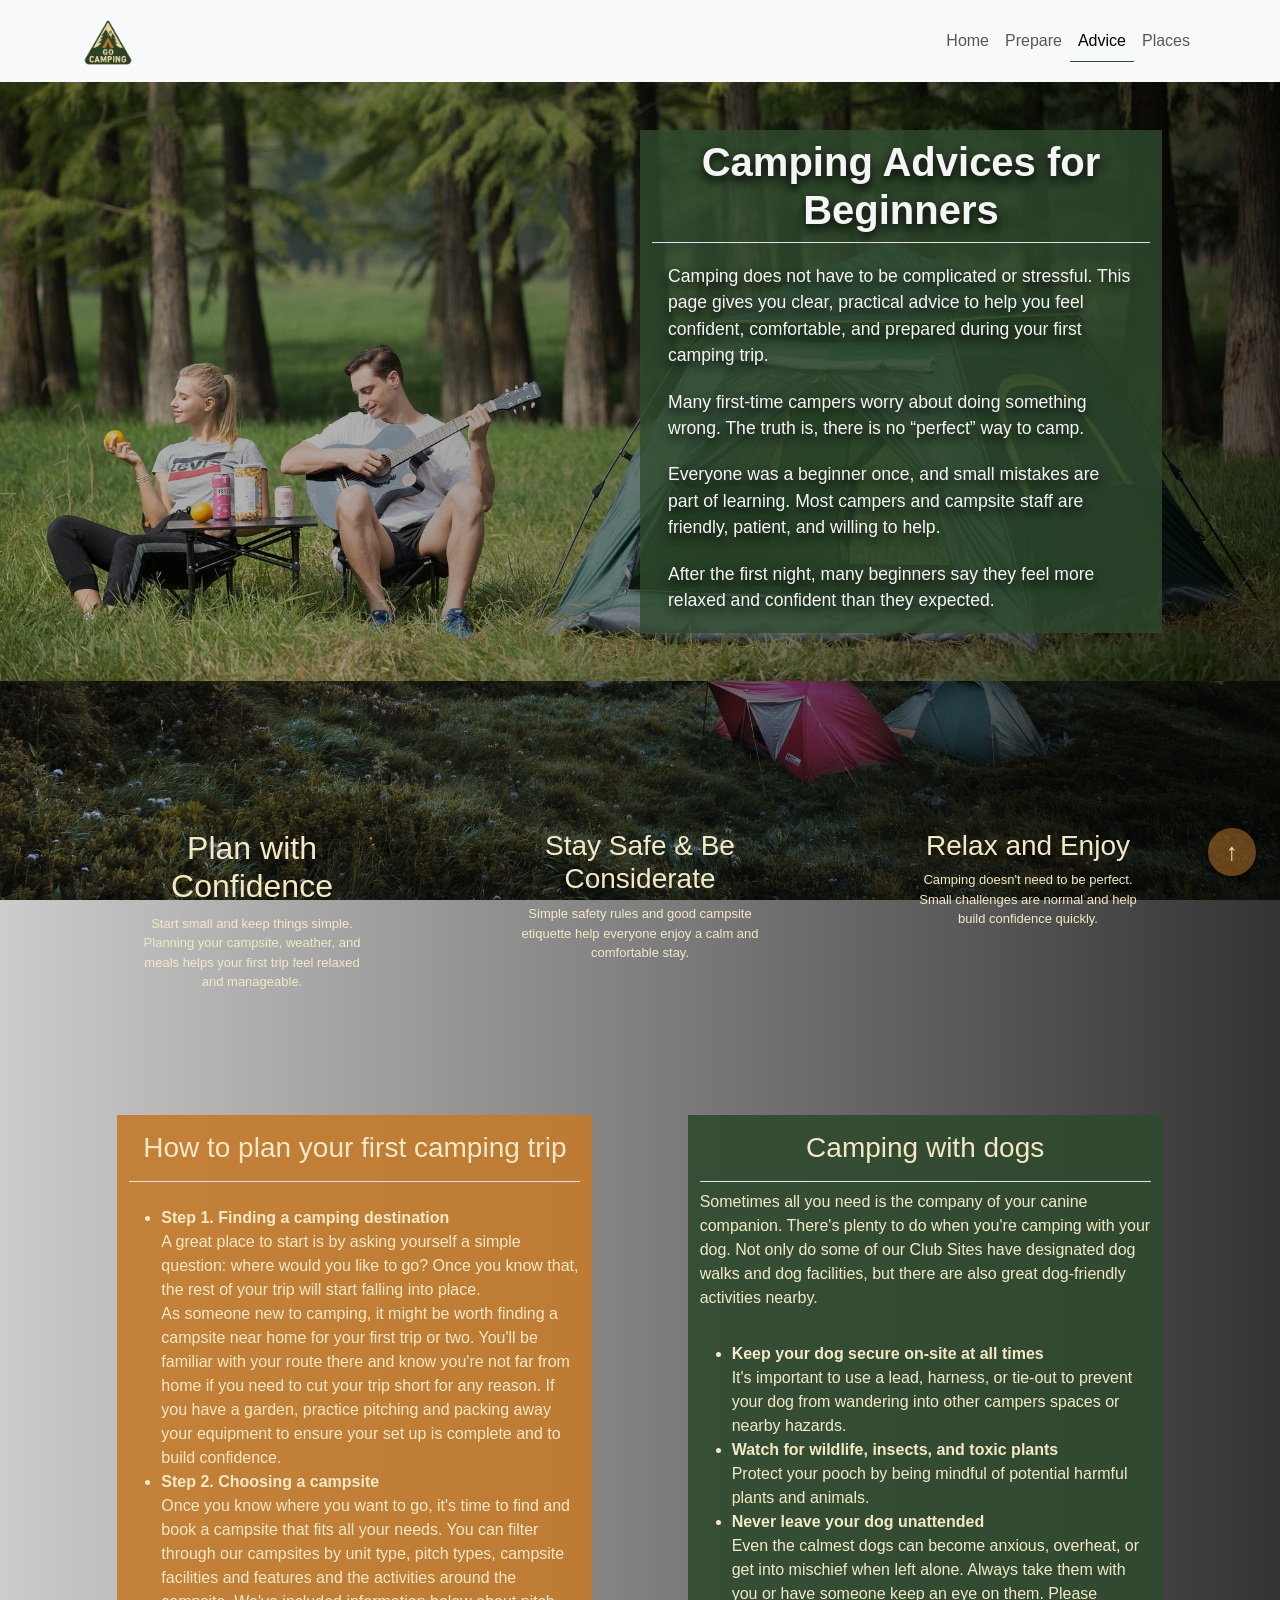
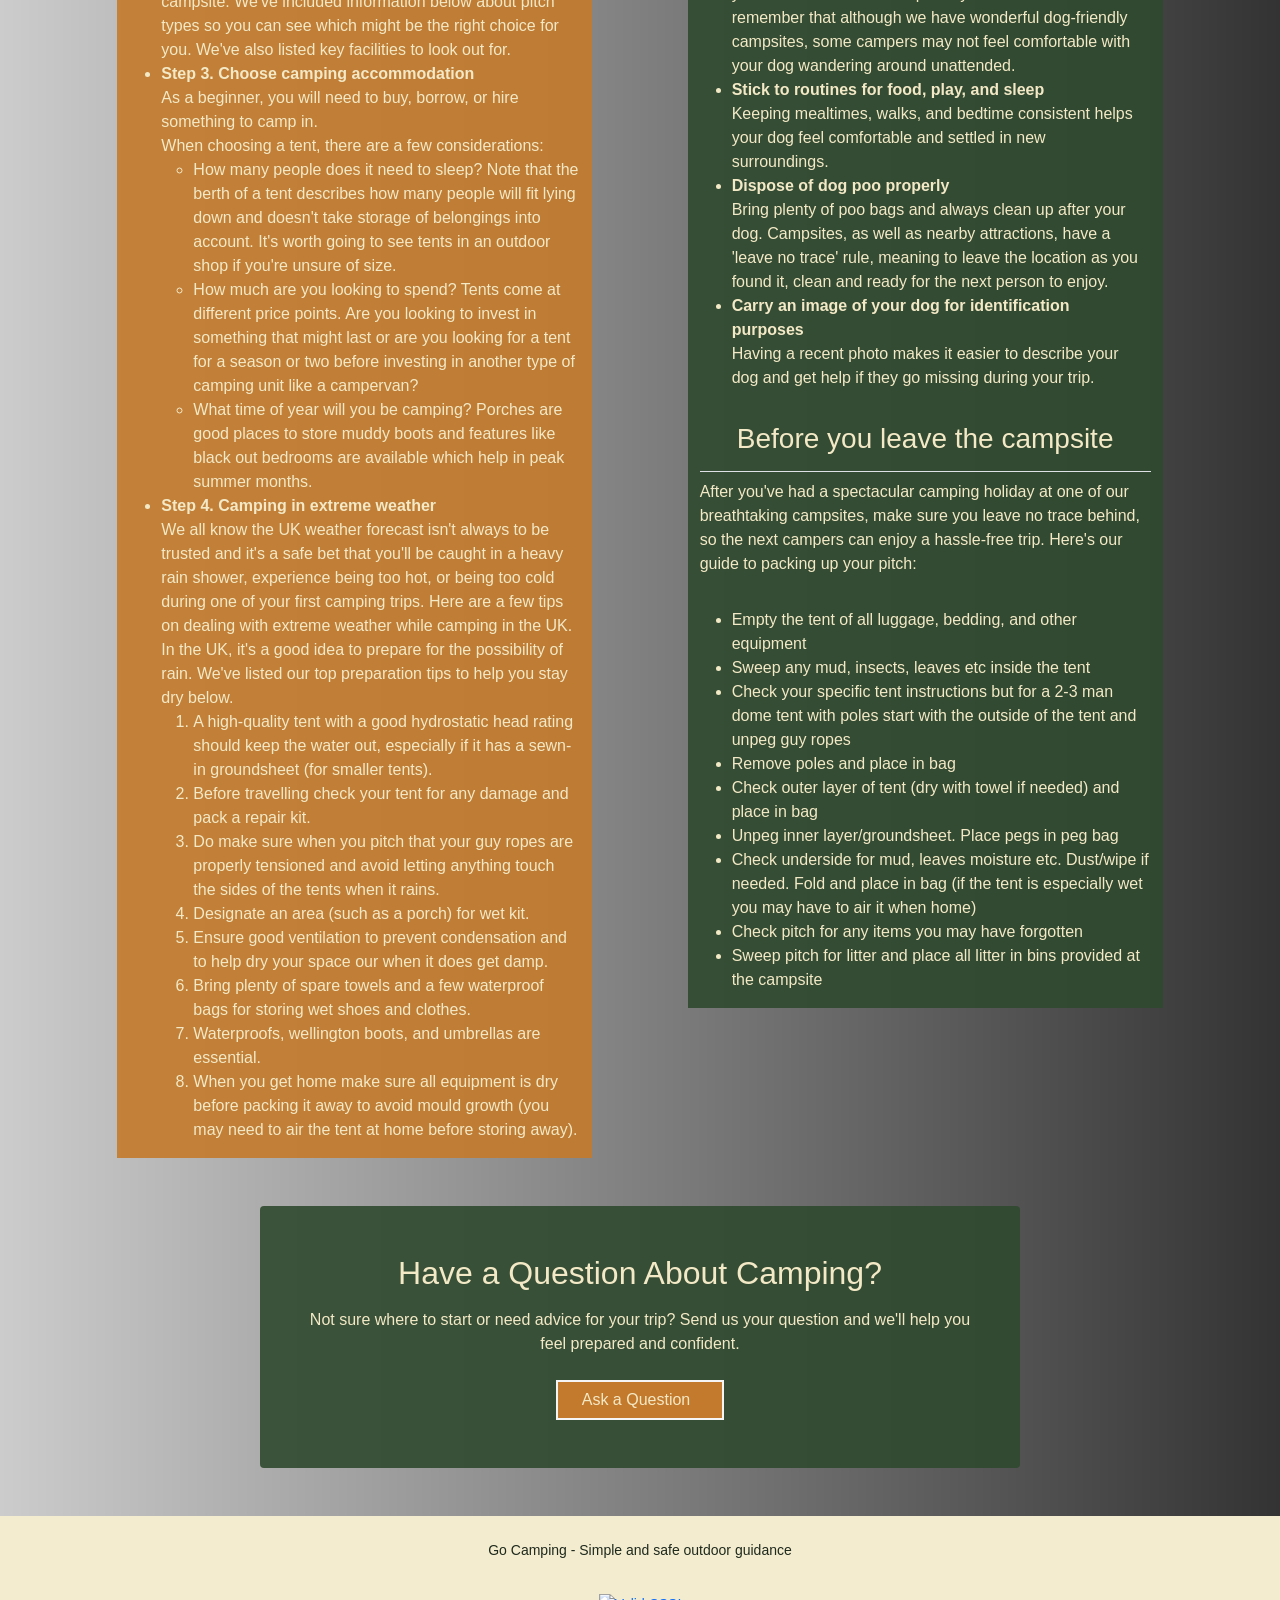
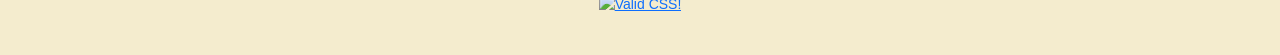
==== commit 1c598980: "Styles fixes" ====
--- a/advice.html
+++ b/advice.html
@@ -307,7 +307,7 @@
                         </p>
 
                         <!-- Button trigger modal -->
-                        <button type="button" class="btn btn-styles fw-bold px-4" data-bs-toggle="modal"
+                        <button type="button" class="btn btn-styles px-4" data-bs-toggle="modal"
                             data-bs-target="#questionModal" aria-label="Open form to ask a camping question">
                             Ask a Question
                             <i class="fa-solid fa-paper-plane ms-2" aria-hidden="true"></i>
@@ -369,7 +369,7 @@
 
                                 <!-- Submit Button -->
                                 <div class="text-end">
-                                    <button type="submit" class="btn btn-styles fw-bold">
+                                    <button type="submit" class="btn btn-styles">
                                         Send Question
                                         <i class="fa-solid fa-check ms-2" aria-hidden="true"></i>
                                     </button>
--- a/assets/css/styles.css
+++ b/assets/css/styles.css
@@ -9,16 +9,16 @@
     --color-bg-main: rgb(243, 233, 198);
     --color-bg-soft: rgb(250, 245, 228);
     --color-text-main: rgb(30, 42, 30);
-    --color-text-light: rgb(243, 233, 198);
+    --color-text-light: rgb(247, 240, 214);
     --color-border: rgb(212, 200, 158);
 }
 
 .dark_background {
-    background-color: rgba(47, 74, 46, 0.8) !important;
+    background-color: rgba(47, 74, 46, 0.9) !important;
 }
 
 .light_background{
-    background-color: rgba(196, 122, 44, 0.8) !important;
+    background-color: rgba(196, 122, 44, 0.9) !important;
 }
 
 .text_shadow {
@@ -66,17 +66,19 @@
 
 .btn-styles,
 .btn-styles-reverse {
+    border: 2px solid whitesmoke !important;
     border-radius: 0;
-    border: none;
-    color: var(--color-text-light) !important;
 }
 
 .btn-styles {
     background-color: var(--color-accent) !important;
+    color: var(--color-text-light) !important;
 }
 
 .btn-styles-reverse {
     background-color: var(--color-primary) !important;
+    color: var(--color-text-light) !important;
+
 }
 
 .btn-styles:hover,
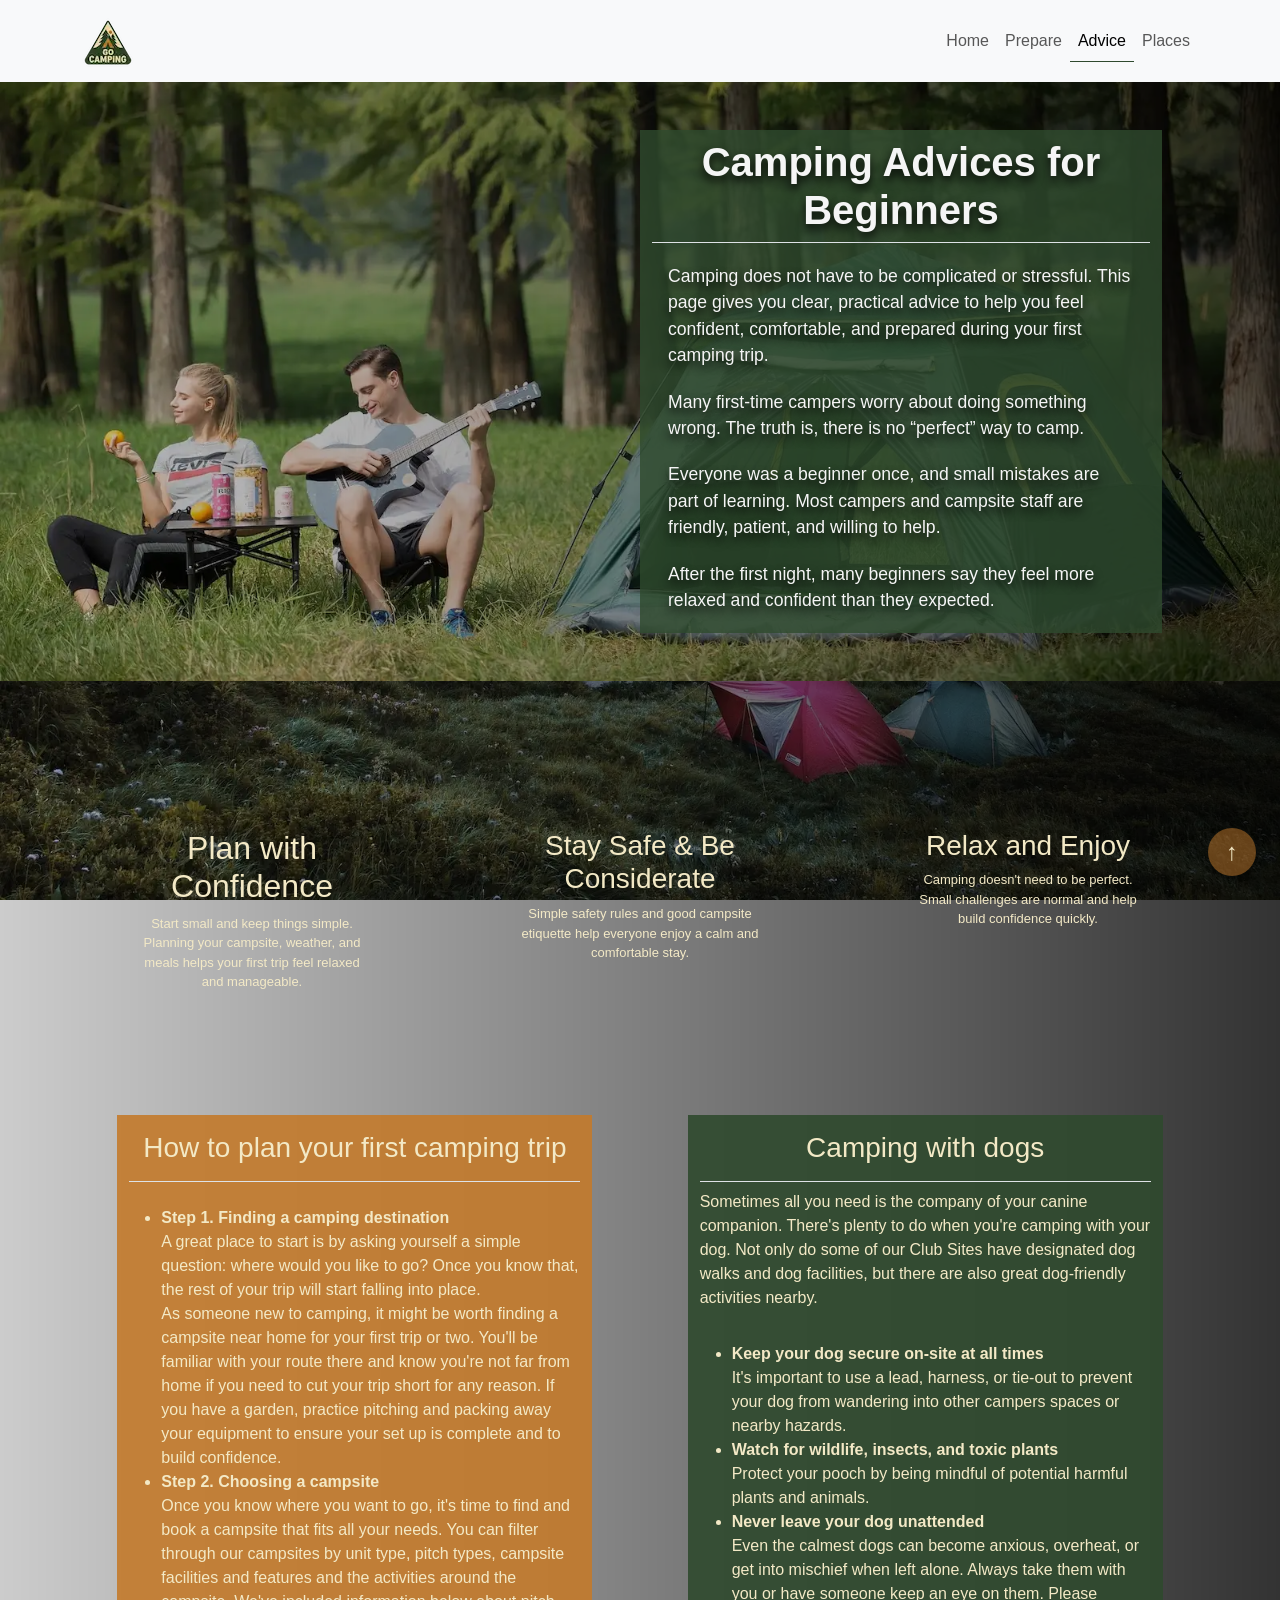
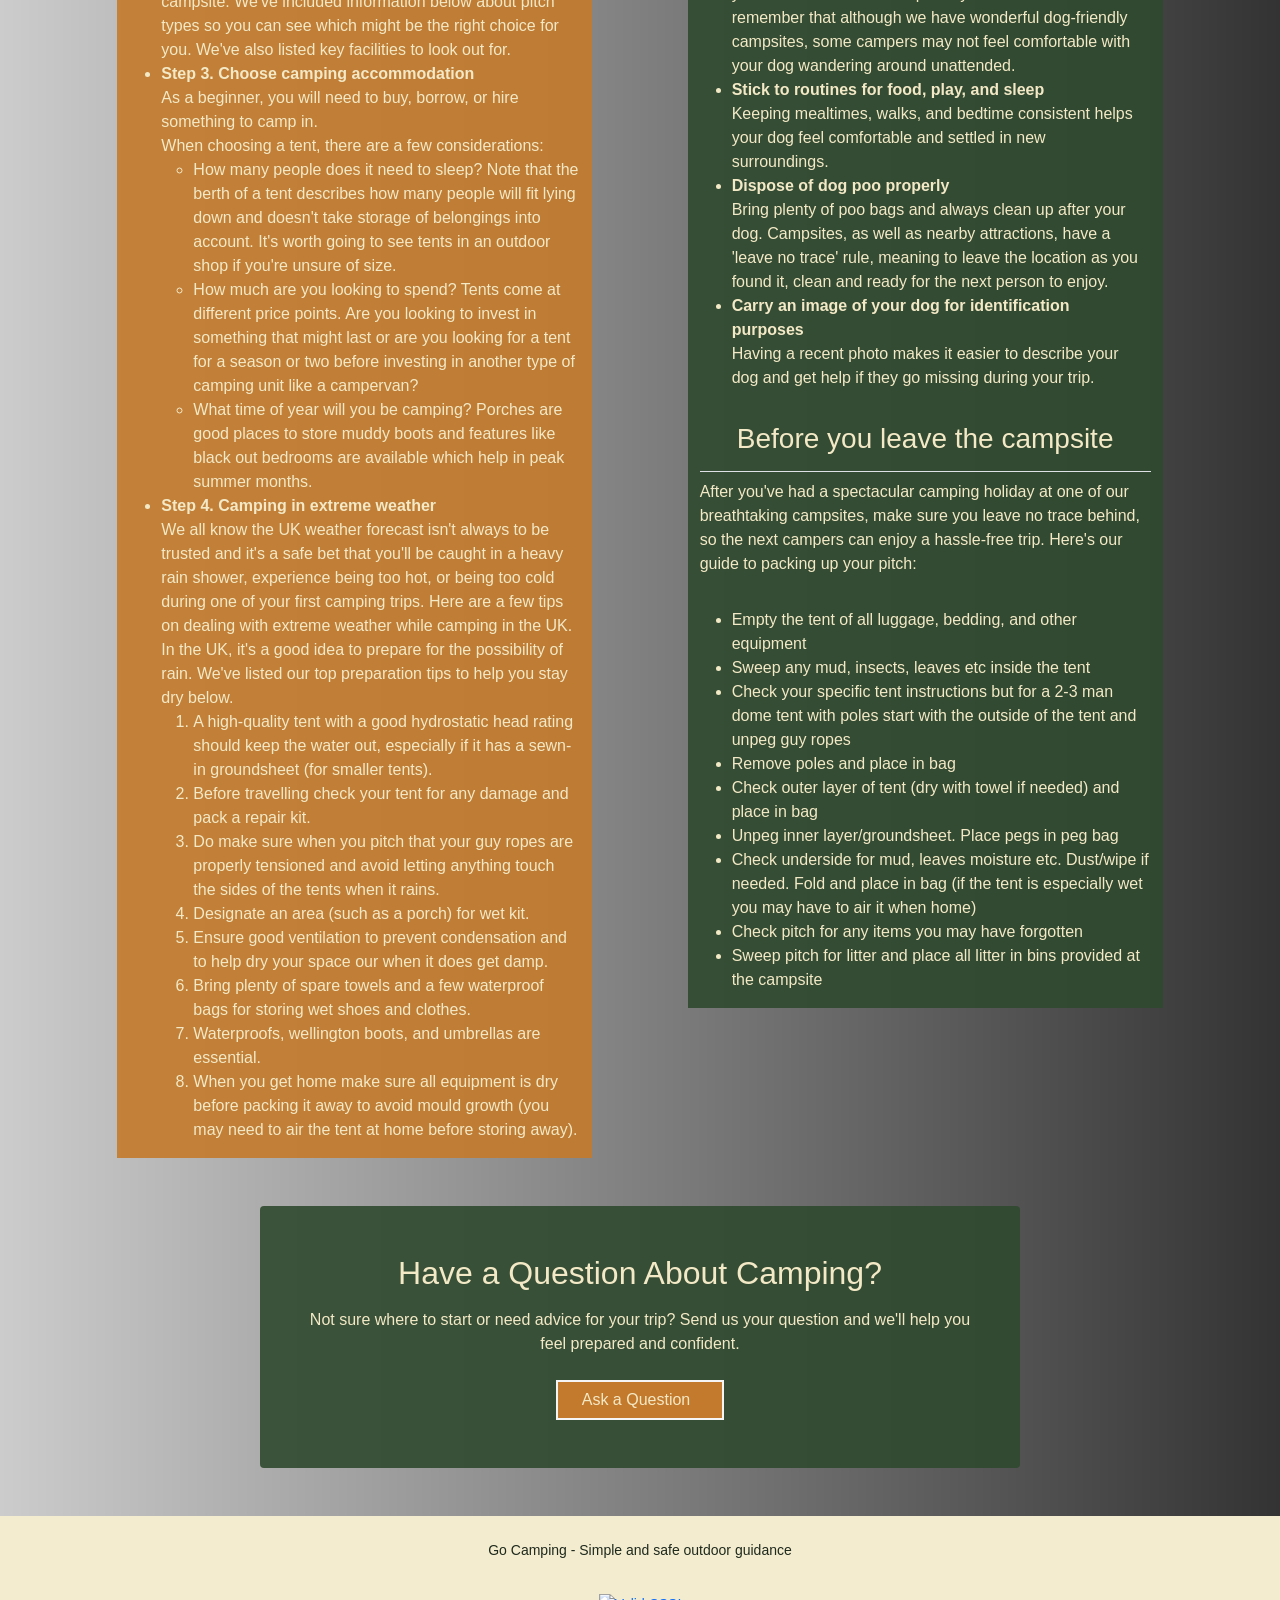
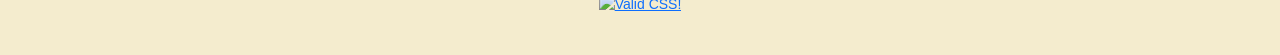
==== commit 3e8974b3: "Converted images to WEBP and reduced sizes" ====
--- a/advice.html
+++ b/advice.html
@@ -4,12 +4,15 @@
 <head>
     <meta charset="UTF-8">
     <meta name="viewport" content="width=device-width, initial-scale=1.0">
+    <!-- Preconnect third-party origins -->
+    <link rel="preconnect" href="https://cdn.jsdelivr.net" crossorigin>
+    <link rel="preconnect" href="https://ka-f.fontawesome.com" crossorigin>
     <!-- Boost SEO -->
     <meta name="description"
   content="Beginner-friendly camping guide for first-time campers in the UK. Learn what to pack, campsite rules, and how to prepare.">
     <title>Go Camping / Home</title>
     <!-- Favicon -->
-    <link rel="icon" type="img/png" href="assets/logo/favicon-96x96.png">
+    <link rel="icon" type="img/webp" href="assets/logo/favicon-96x96.webp">
 
     <!-- Bootstrap CSS link -->
     <link href="https://cdn.jsdelivr.net/npm/bootstrap@5.3.8/dist/css/bootstrap.min.css" rel="stylesheet"
@@ -27,7 +30,7 @@
             <div class="container">
                 <!-- Make the logo a link to the home page -->
                 <a class="navbar-brand" href="index.html">
-                    <img src="assets/logo/Go_Camping_logo.png" alt="Go Camping logo" width="52"
+                    <img src="assets/logo/Go_Camping_logo_52x52.webp" alt="Go Camping logo" width="52"
                         class="d-inline-block align-text-top">
                 </a>
                 <button class="navbar-toggler" type="button" data-bs-toggle="collapse" data-bs-target="#navbarNav"
--- a/assets/css/styles.css
+++ b/assets/css/styles.css
@@ -50,9 +50,9 @@
 
 #main-home {
     background:
-        linear-gradient(to right, rgba(0, 0, 0, 0.2), rgba(0, 0, 0, 0.8)),
+        linear-gradient(to right, rgba(0, 0, 0, 0.4), rgba(0, 0, 0, 0.9)),
         url("../img/hero-image-1.webp") left bottom / cover no-repeat fixed;
-}
+}   
 
 /* ============================================ */
 /* Navbar */
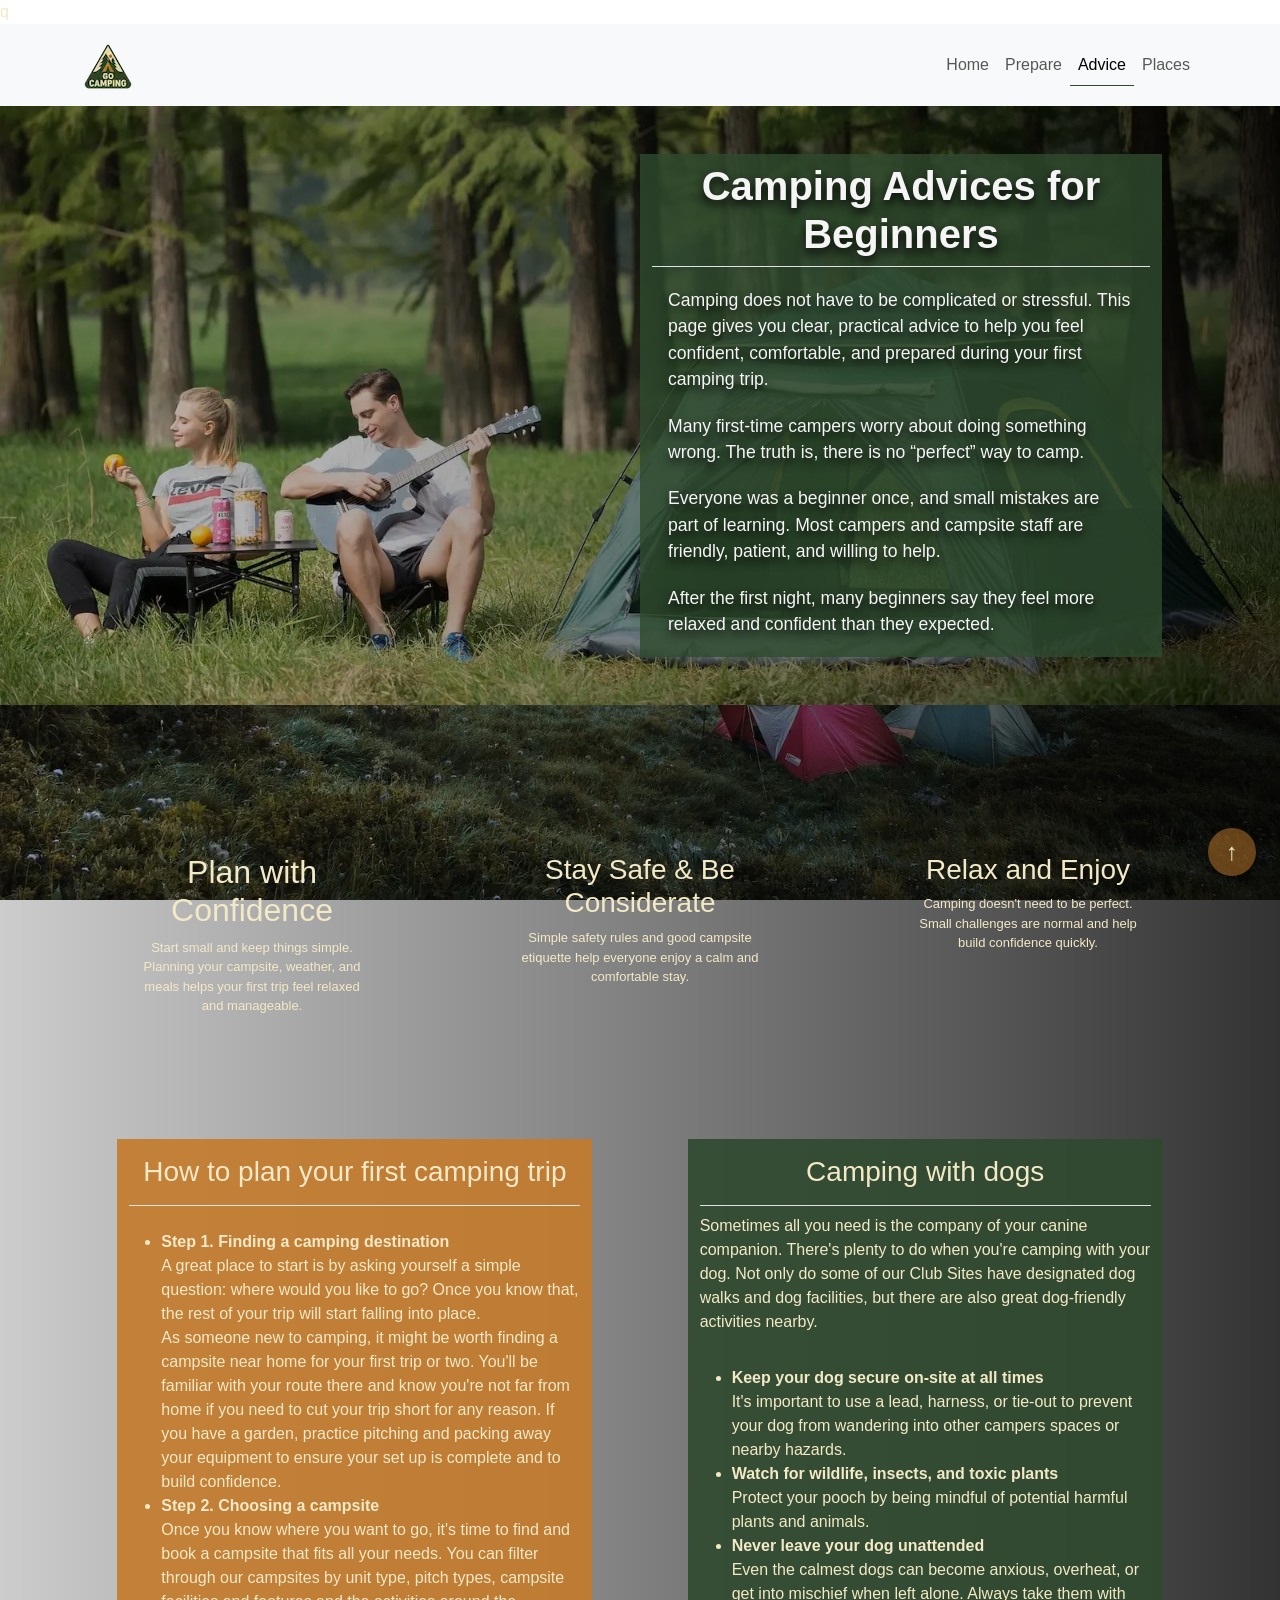
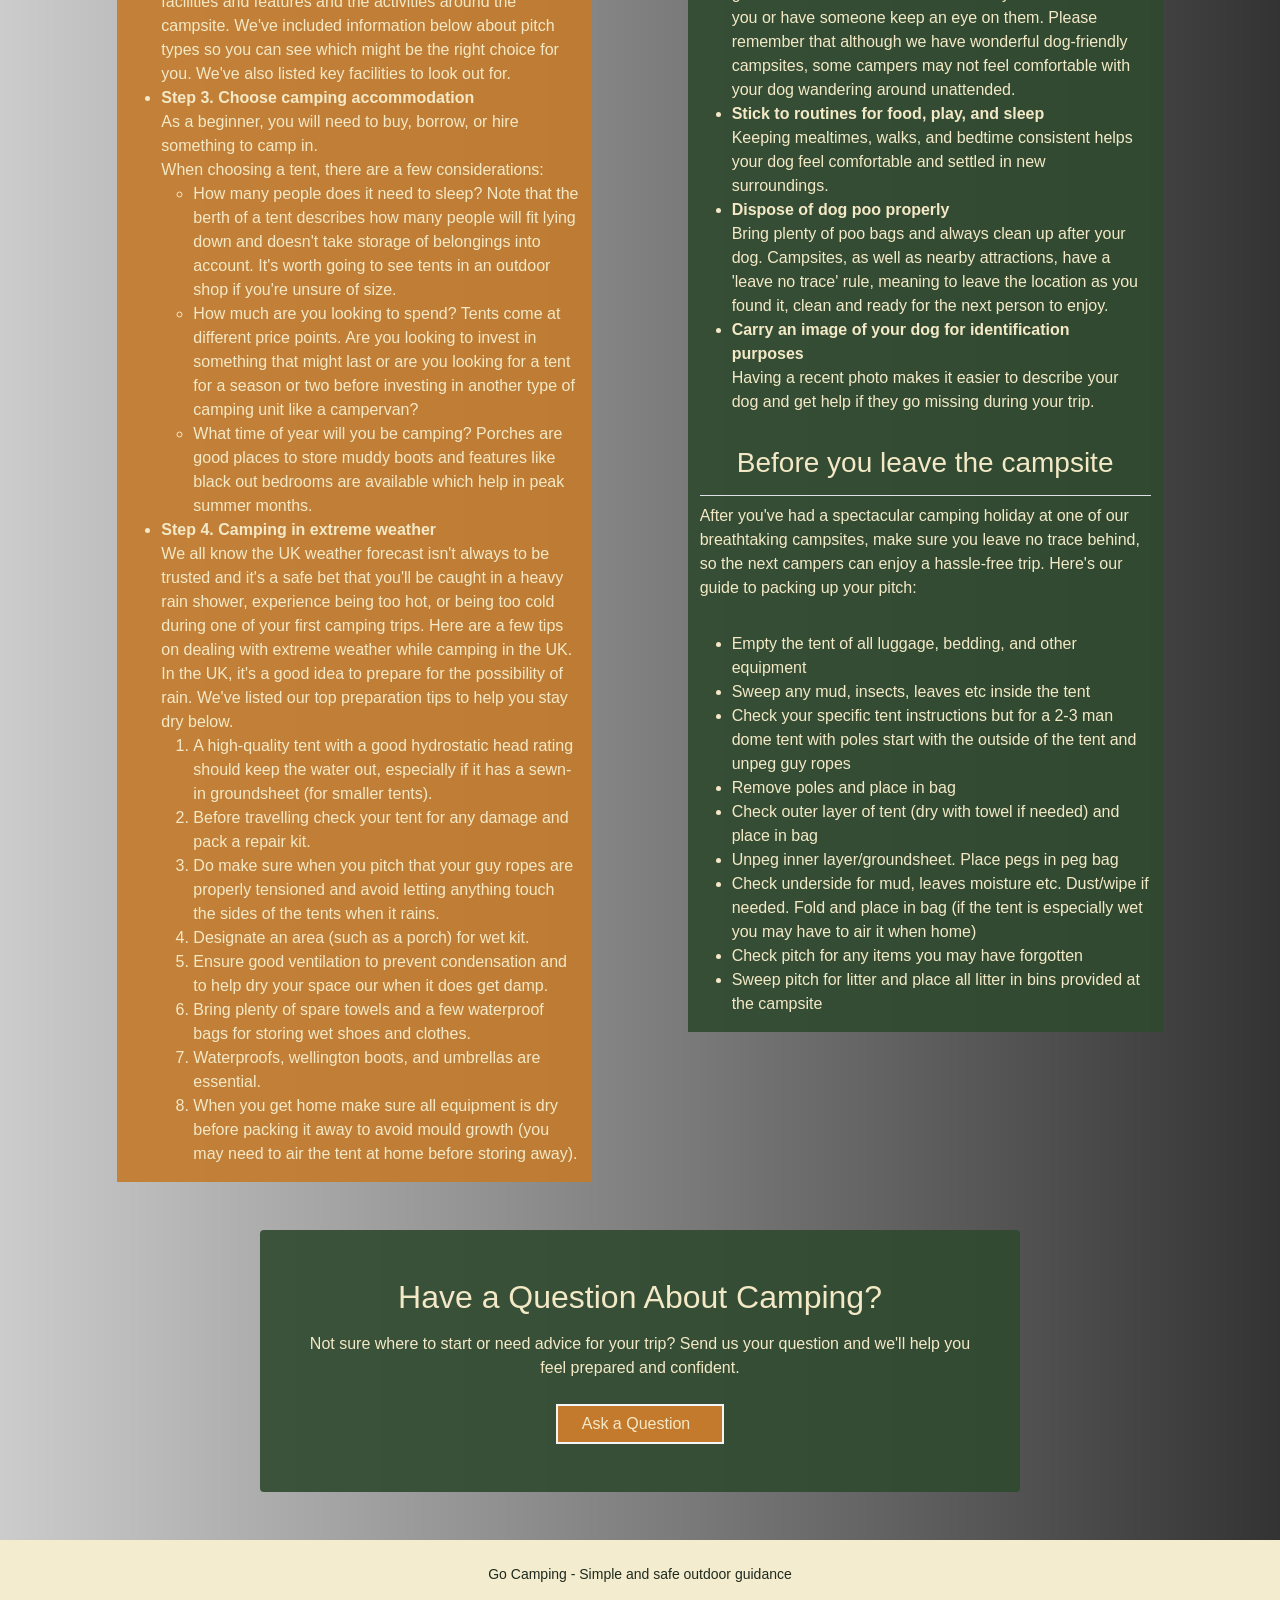
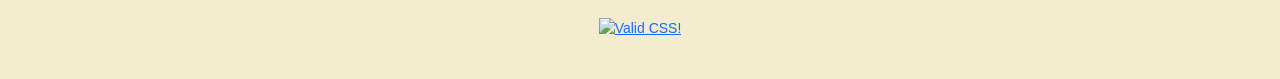
==== commit 6b093630: "Add preloading images for all pages" ====
--- a/advice.html
+++ b/advice.html
@@ -1,12 +1,15 @@
 <!DOCTYPE html>
 <html lang="en">
-
+q
 <head>
     <meta charset="UTF-8">
     <meta name="viewport" content="width=device-width, initial-scale=1.0">
     <!-- Preconnect third-party origins -->
     <link rel="preconnect" href="https://cdn.jsdelivr.net" crossorigin>
     <link rel="preconnect" href="https://ka-f.fontawesome.com" crossorigin>
+    <!-- Preload images -->
+    <link rel="preload" href="assets/img/hero-image-4.webp" as="image" type="image/webp">
+    <link rel="preload" href="assets/img/camping-6.webp" as="image" type="image/webp">
     <!-- Boost SEO -->
     <meta name="description"
   content="Beginner-friendly camping guide for first-time campers in the UK. Learn what to pack, campsite rules, and how to prepare.">
@@ -23,10 +26,16 @@
 </head>
 
 <body>
+    <!-- Helps keyboard & screen-reader users -->
+    <a href="#main-advice" class="visually-hidden-focusable">
+        Skip to main content
+    </a>
+
+    <!-- Ancor for the scroll up button -->
     <a id="top"></a>
     <header>
         <!-- Navigation bar the same on all pages with added "active" class to the active menu link  -->
-        <nav class="navbar navbar-expand-lg bg-body-tertiary">
+        <nav class="navbar navbar-expand-lg bg-body-tertiary" aria-label="Main navigation">
             <div class="container">
                 <!-- Make the logo a link to the home page -->
                 <a class="navbar-brand" href="index.html">
@@ -57,14 +66,16 @@
         </nav>
     </header>
 
-    <main id="main-advice">
+    <main id="main-advice" aria-labelledby="advice-hero-heading">
 
         <!-- Section Hero 1 -->
         <section id="section-1-advice" class="section hero">
             <div class="container">
                 <div class="row justify-content-end align-items-md-center p-md-5">
                     <div class="col-md-6 text-center custom_background">
-                        <h1 class="border-bottom p-2 text_shadow">Camping Advices for Beginners</h1>
+                        <h1 id="advice-hero-heading" class="border-bottom p-2 text_shadow">
+                            Camping Advices for Beginners
+                        </h1>
                         <p class="px-3 text-start text_shadow">
                             Camping does not have to be complicated or stressful.
                             This page gives you clear, practical advice to help you feel confident,
